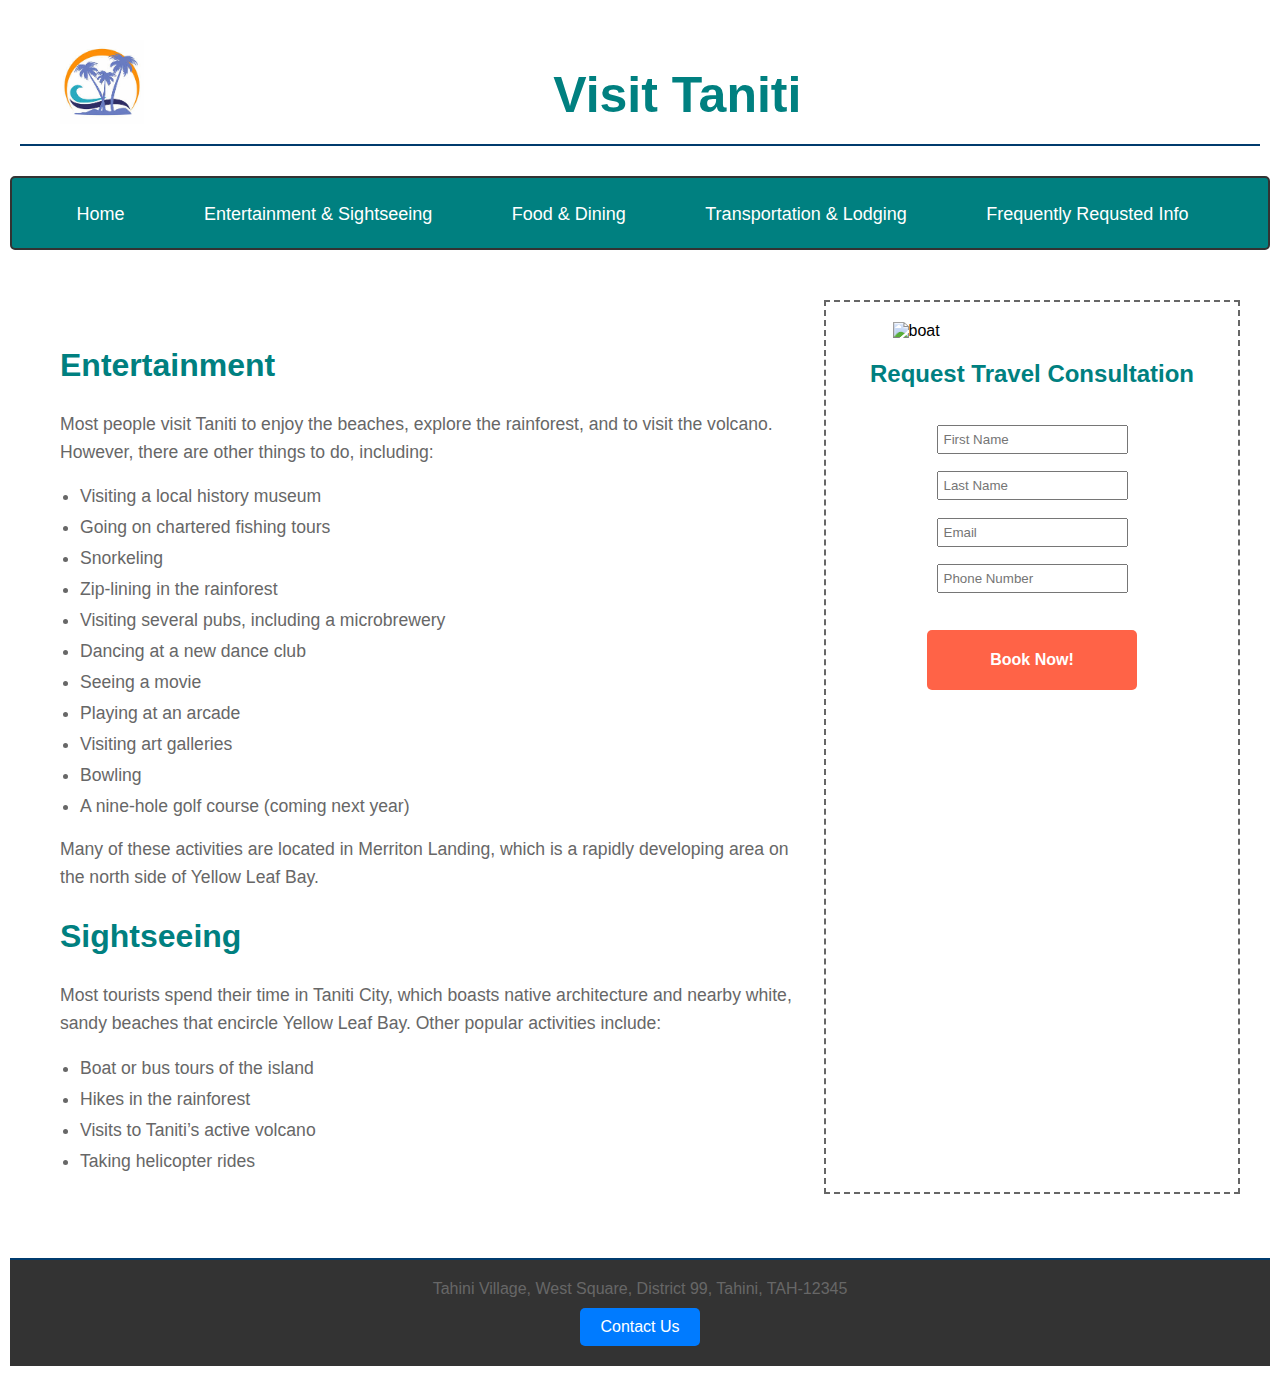
==== entertainment_sightseeing.html @ 8d6fa20a "implement task 1" ====
<!DOCTYPE html>
<html lang="en">
<head>
    <meta charset="UTF-8">
    <meta name="viewport" content="width=device-width, initial-scale=1.0">
    <title>Entertainment</title>
    <link rel="stylesheet" href="styles.css">
</head>
<body>
    <header style="position: relative; padding: 20px;">
        <img style="float: left; width: 7%; padding-left: 20px;" src="./tropical_logo.jpg" alt="Taniti Logo">
        <h1 style="font-size: 50px; position: absolute; bottom: 20px; left: 43%; margin: 0;">Visit Taniti</h1>
    </header>
    <nav>
        <ul>
            <li><a href="index.html">Home</a></li>
            <li><a href="entertainment_sightseeing.html">Entertainment & Sightseeing</a></li>
            <li><a href="food.html">Food & Dining</a></li>
            <li><a href="transportation_lodging.html">Transportation & Lodging</a></li>
            <li><a href="faq.html">Frequently Requsted Info</a></li>
        </ul>
    </nav>
    <div class="container">
        <div class="inner-container">

            <section style="margin: 20px;flex: 8;">
                <h2 style="font-size: 2rem; color: #008080;">Entertainment</h2>
                <p style="font-size: 1.1rem; line-height: 1.6; margin-bottom: 20px;">
                    Most people visit Taniti to enjoy the beaches, explore the rainforest, and to visit the volcano. However, there are other things to do, including:
                </p>
                <ul style="list-style-type: disc; padding-left: 20px;">
                    <li style="font-size: 1.1rem; margin-bottom: 10px;">Visiting a local history museum</li>
                    <li style="font-size: 1.1rem; margin-bottom: 10px;">Going on chartered fishing tours</li>
                    <li style="font-size: 1.1rem; margin-bottom: 10px;">Snorkeling</li>
                    <li style="font-size: 1.1rem; margin-bottom: 10px;">Zip-lining in the rainforest</li>
                    <li style="font-size: 1.1rem; margin-bottom: 10px;">Visiting several pubs, including a microbrewery</li>
                    <li style="font-size: 1.1rem; margin-bottom: 10px;">Dancing at a new dance club</li>
                    <li style="font-size: 1.1rem; margin-bottom: 10px;">Seeing a movie</li>
                    <li style="font-size: 1.1rem; margin-bottom: 10px;">Playing at an arcade</li>
                    <li style="font-size: 1.1rem; margin-bottom: 10px;">Visiting art galleries</li>
                    <li style="font-size: 1.1rem; margin-bottom: 10px;">Bowling</li>
                    <li style="font-size: 1.1rem; margin-bottom: 10px;">A nine-hole golf course (coming next year)</li>
                </ul>
                <p style="font-size: 1.1rem; line-height: 1.6; margin-bottom: 20px;">
                    Many of these activities are located in Merriton Landing, which is a rapidly developing area on the north side of Yellow Leaf Bay.
                </p>
        
                <h2 style="font-size: 2rem; color: #008080;">Sightseeing</h2>
                <p style="font-size: 1.1rem; line-height: 1.6; margin-bottom: 20px;">
                    Most tourists spend their time in Taniti City, which boasts native architecture and nearby white, sandy beaches that encircle Yellow Leaf Bay. Other popular activities include:
                </p>
                <ul style="list-style-type: disc; padding-left: 20px;">
                    <li style="font-size: 1.1rem; margin-bottom: 10px;">Boat or bus tours of the island</li>
                    <li style="font-size: 1.1rem; margin-bottom: 10px;">Hikes in the rainforest</li>
                    <li style="font-size: 1.1rem; margin-bottom: 10px;">Visits to Taniti’s active volcano</li>
                    <li style="font-size: 1.1rem; margin-bottom: 10px;">Taking helicopter rides</li>
                </ul>
        
            </section>
       

        <aside style="flex: 4;">

                <img alt="boat" src="https://media.nomadicmatt.com/2023/seychellestropicalislands.jpeg"/>
                <h2 style="text-align: center;">Request Travel Consultation</h2>
                <form class="contact-form" id="contact-form" action="#" method="post">
        
              
                    <input type="text" id="firstName" name="firstName" placeholder="First Name" style="padding: 5px;" required>
                    <input type="text" id="lastName" name="lastName" placeholder="Last Name" style="padding: 5px;" required>
                    <input type="email" id="email" name="email" placeholder="Email" style="padding: 5px;" required>
                    <input type="email" id="email" name="email" placeholder="Phone Number" style="padding: 5px;" required>

                    <div style="background-color: #ff6347; color: white; padding: 5px; text-align: center; border-radius: 5px; margin-top: 20px; width: 200px;">
                        <p><a href="#explore" style="color: white; text-decoration: none; font-weight: bold;">Book Now!</a></p>
                    </div>
                </form>
        </aside>
    </div>
    </div>
    
</body>
<footer style="background-color: #333; color: white; padding: 20px; text-align: center;">
    <p style="margin: 0; font-size: 16px;">
        Tahini Village, West Square, District 99, Tahini, TAH-12345
    </p>
    
    <a href="mailto:contact@tahini.com" 
       style="display: inline-block; margin-top: 10px; padding: 10px 20px; background-color: #007bff; color: white; text-decoration: none; border-radius: 5px; font-size: 16px;">
        Contact Us
    </a>
</footer>
</html>
---- styles.css ----
body {
    font-family: Arial, sans-serif;
    margin: 0;
    padding: 0;
    display: flex;
    flex-direction: column;
}

p, li {
    color: #676767;
}

header {
    text-align: center;
    border-bottom: 2px solid #003B6D;
    margin: 20px;
    padding: 10px;
    font-family: 'Poppins', sans-serif;

}

 nav, main {
    border: 2px solid #333;
    margin: 10px;
    padding: 10px;
    border-radius: 5px;
    font-family:'Franklin Gothic Medium', 'Arial Narrow', Arial, sans-serif
}

footer {
    border-top: 2px solid #003B6D;
    margin: 10px;
    padding: 10px;
    text-align: center;
    font-family:'Franklin Gothic Medium', 'Arial Narrow', Arial, sans-serif
}

.container {
    display: flex;
    padding: 20px;
    flex-direction: column;
    justify-content: center;
    align-items: center;

}

.inner-container {
    display: flex;
    padding: 20px;
    flex-direction: row;

}

section div {
    text-align: center;
}

nav {
   
    height: 50px;
    background-color: #008080
}

nav ul {
    list-style-type: none;
    padding: 0;
    display: flex;
    justify-content: space-evenly;
    color: white;
}

nav ul li {
    display: inline;
    margin-right: 15px;
    color: white !important;
}

nav ul li a {
    color: white !important;
    text-decoration: none;
    padding: 10px;
}


nav ul li :hover {
    background-color: aqua;
}
footer a :hover {

    background-color: aqua

}

h1, h2, h3, h4 {
    color: #008080;
}

li a {
    font-size: large;
}

aside {
    border: 2px dashed #666;
    padding: 20px;
    height: 850px;
    flex: 4;   
    display: flex;
    flex-direction: column;
    align-items: center;
    
}
aside img {
    width: 75%;
}

aside a:hover {

    background-color: aquamarine;
}

footer a:hover {
    background-color: aquamarine;
}

.contact-form {
    display: flex;
    flex-direction: column;
    height: 300px;
    justify-content: space-evenly;
    align-items: center;
   
}

table {
    width: 100%;    
    border-collapse: collapse; 
}
th, td {
    border: 1px solid #ccc; 
    padding: 8px;         
    text-align: center;  
}
th {
    background-color: #f2f2f2; 
}
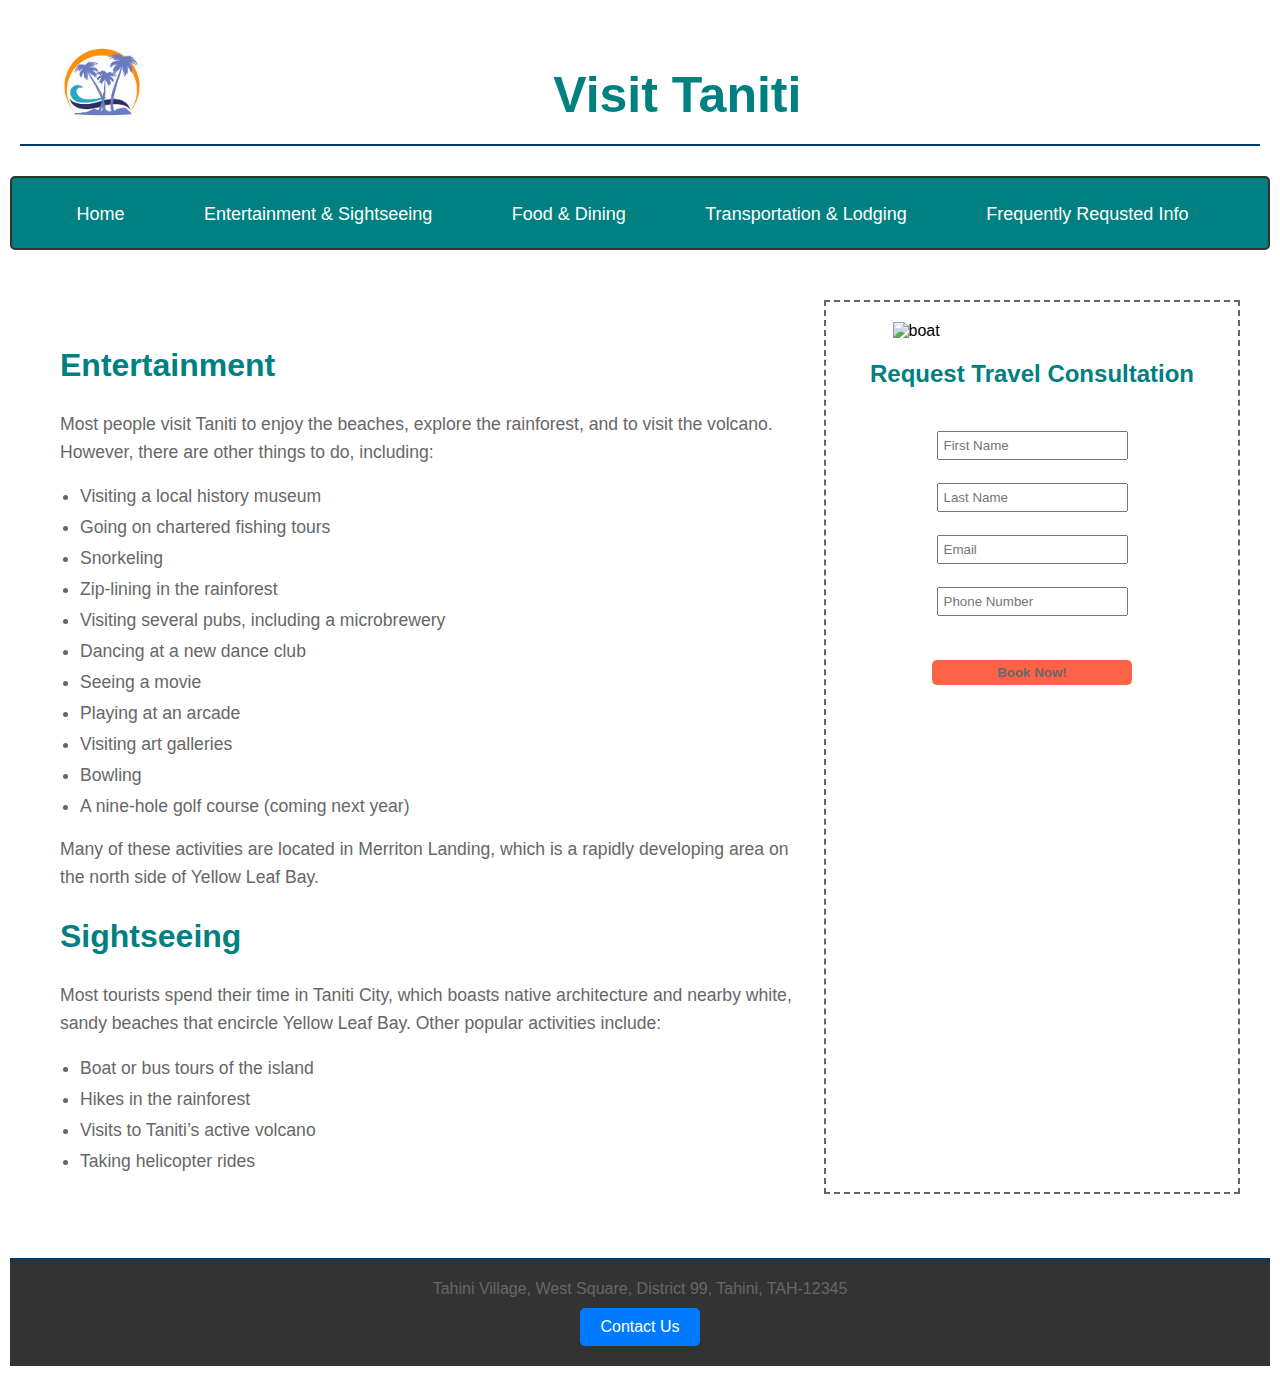
==== commit 7425b94a: "adjusted form submit button" ====
--- a/entertainment_sightseeing.html
+++ b/entertainment_sightseeing.html
@@ -71,9 +71,9 @@
                     <input type="email" id="email" name="email" placeholder="Email" style="padding: 5px;" required>
                     <input type="email" id="email" name="email" placeholder="Phone Number" style="padding: 5px;" required>
 
-                    <div style="background-color: #ff6347; color: white; padding: 5px; text-align: center; border-radius: 5px; margin-top: 20px; width: 200px;">
-                        <p><a href="#explore" style="color: white; text-decoration: none; font-weight: bold;">Book Now!</a></p>
-                    </div>
+                    <button type="submit" style="background-color: #ff6347; color: white; padding: 5px; text-align: center; border-radius: 5px; margin-top: 20px; width: 200px; border: none;">
+                        <p style="margin: 0; font-weight: bold;">Book Now!</p>
+                    </button>
                 </form>
         </aside>
     </div>
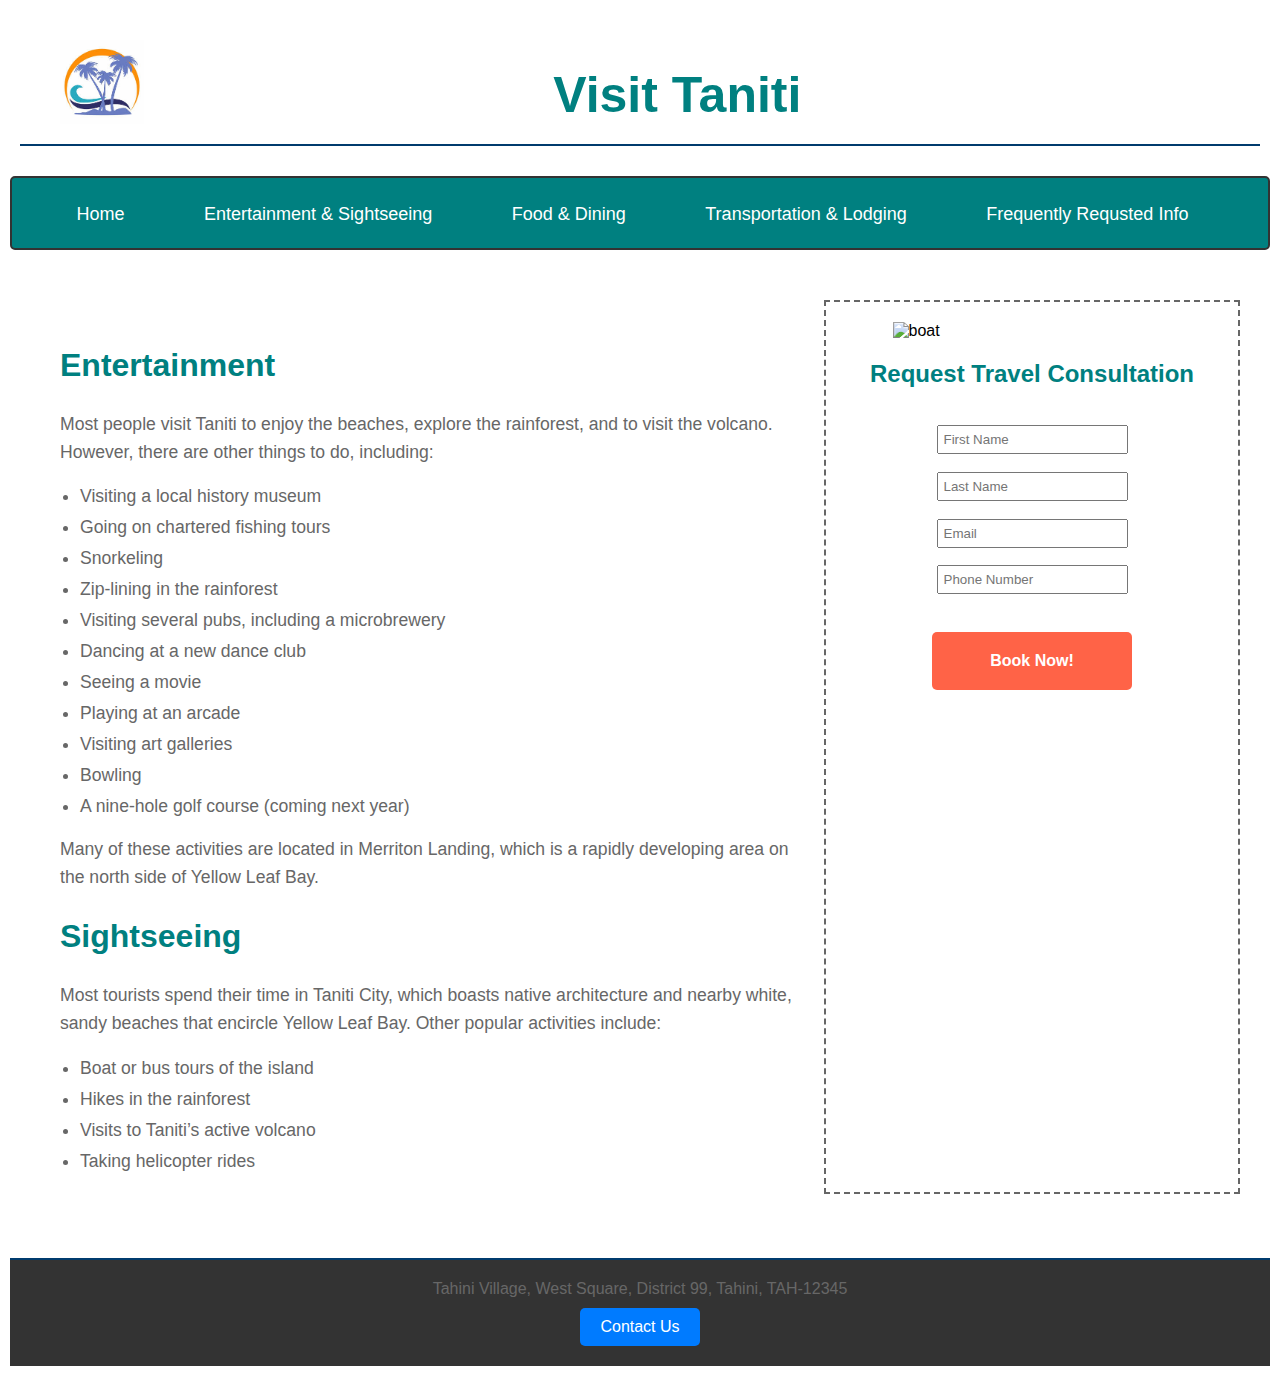
==== commit 1ae11cde: "fix submit button styling" ====
--- a/entertainment_sightseeing.html
+++ b/entertainment_sightseeing.html
@@ -71,8 +71,8 @@
                     <input type="email" id="email" name="email" placeholder="Email" style="padding: 5px;" required>
                     <input type="email" id="email" name="email" placeholder="Phone Number" style="padding: 5px;" required>
 
-                    <button type="submit" style="background-color: #ff6347; color: white; padding: 5px; text-align: center; border-radius: 5px; margin-top: 20px; width: 200px; border: none;">
-                        <p style="margin: 0; font-weight: bold;">Book Now!</p>
+                    <button type="submit" style="background-color: #ff6347; color: white; padding: 20px; text-align: center; border-radius: 5px; margin-top: 20px; width: 200px; border: none;font-size: medium;">
+                        <p style="margin: 0; font-weight: bold;color: white;">Book Now!</p>
                     </button>
                 </form>
         </aside>
